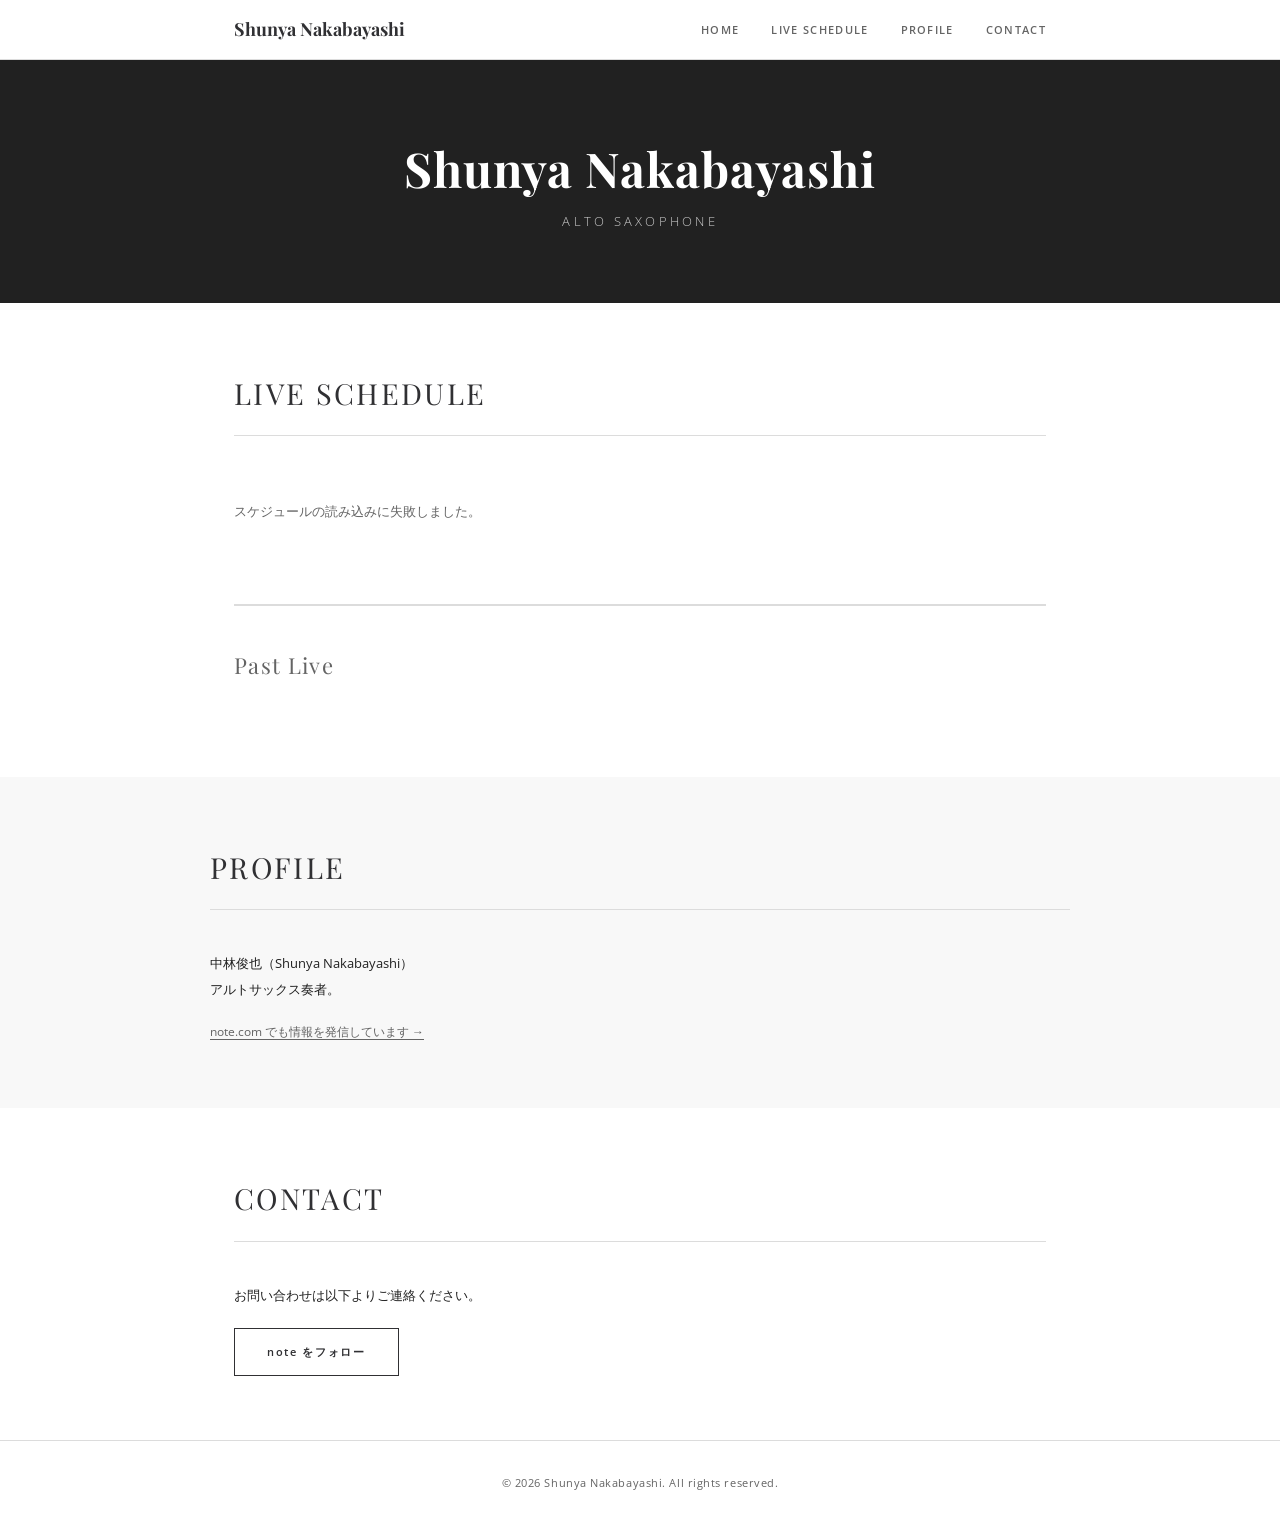
==== index.html @ d2262d33 "最初のアップロード" ====
<!DOCTYPE html>
<html lang="ja">
<head>
  <meta charset="UTF-8">
  <meta name="viewport" content="width=device-width, initial-scale=1.0">
  <title>Shunya Nakabayashi - Live Schedule</title>
  <link href="https://fonts.googleapis.com/css2?family=Playfair+Display:ital,wght@0,400;0,700;1,400&family=Open+Sans:wght@300;400;600&display=swap" rel="stylesheet">
  <link rel="stylesheet" href="style.css">
</head>
<body>
  <!-- Navigation -->
  <nav class="navbar" id="navbar">
    <div class="nav-container">
      <a href="#top" class="nav-brand">Shunya Nakabayashi</a>
      <button class="nav-toggle" id="navToggle" aria-label="メニュー">
        <span></span><span></span><span></span>
      </button>
      <ul class="nav-links" id="navLinks">
        <li><a href="#top">HOME</a></li>
        <li><a href="#schedule">LIVE SCHEDULE</a></li>
        <li><a href="#profile">PROFILE</a></li>
        <li><a href="#contact">CONTACT</a></li>
      </ul>
    </div>
  </nav>

  <!-- Hero -->
  <header class="hero" id="top">
    <div class="hero-content">
      <h1 class="hero-name">Shunya Nakabayashi</h1>
      <p class="hero-subtitle">Alto Saxophone</p>
    </div>
  </header>

  <main>
    <!-- Live Schedule -->
    <section id="schedule" class="section">
      <h2 class="section-title">LIVE SCHEDULE</h2>

      <div id="loading" class="loading">読み込み中...</div>
      <div id="no-events" class="no-events" style="display:none;">
        現在、予定されているライブはありません。
      </div>

      <!-- Upcoming events (grouped by month) -->
      <div id="upcoming-container"></div>

      <!-- Past lives -->
      <div class="past-section">
        <h3 class="past-title">Past Live</h3>
        <div id="past-container"></div>
      </div>
    </section>

    <!-- Profile -->
    <section id="profile" class="section section-alt">
      <h2 class="section-title">PROFILE</h2>
      <div class="profile-content">
        <p>
          中林俊也（Shunya Nakabayashi）<br>
          アルトサックス奏者。
        </p>
        <p>
          <a href="https://note.com/shunya_altosax/m/me6ca3693c3af" target="_blank" rel="noopener" class="external-link">
            note.com でも情報を発信しています &rarr;
          </a>
        </p>
      </div>
    </section>

    <!-- Contact -->
    <section id="contact" class="section">
      <h2 class="section-title">CONTACT</h2>
      <div class="contact-content">
        <p>お問い合わせは以下よりご連絡ください。</p>
        <a href="https://note.com/shunya_altosax" target="_blank" rel="noopener" class="btn">note をフォロー</a>
      </div>
    </section>
  </main>

  <footer class="footer">
    <p>&copy; 2026 Shunya Nakabayashi. All rights reserved.</p>
  </footer>

  <script src="config.js"></script>
  <script src="script.js"></script>
</body>
</html>
---- style.css ----
/* =============================================
   Shunya Nakabayashi – Live Schedule Site
   Design reference: kazumupet Google Sites
   ============================================= */

:root {
  --color-bg: #ffffff;
  --color-text: rgba(33, 33, 33, 1);
  --color-heading: rgba(48, 48, 51, 1);
  --color-muted: rgba(100, 100, 100, 1);
  --color-divider: rgba(220, 220, 220, 1);
  --color-accent: rgba(48, 48, 51, 0.85);
  --color-nav-bg: rgba(255, 255, 255, 0.97);
  --color-hero-bg: rgba(33, 33, 33, 1);
  --color-past-bg: rgba(248, 248, 248, 1);

  --font-heading: 'Playfair Display', Georgia, serif;
  --font-body: 'Open Sans', Arial, sans-serif;

  --max-width: 860px;
  --nav-height: 60px;
}

/* ── Reset ─────────────────────────────────── */
*, *::before, *::after { box-sizing: border-box; margin: 0; padding: 0; }
html { scroll-behavior: smooth; }
body {
  font-family: var(--font-body);
  font-size: 13px;
  color: var(--color-text);
  background: var(--color-bg);
  line-height: 1.8;
}
a { color: inherit; text-decoration: none; }
ul { list-style: none; }

/* ── Navigation ─────────────────────────────── */
.navbar {
  position: fixed;
  top: 0; left: 0; right: 0;
  height: var(--nav-height);
  background: var(--color-nav-bg);
  border-bottom: 1px solid var(--color-divider);
  z-index: 1000;
}
.nav-container {
  display: flex;
  align-items: center;
  justify-content: space-between;
  max-width: var(--max-width);
  margin: 0 auto;
  padding: 0 24px;
  height: 100%;
}
.nav-brand {
  font-family: var(--font-heading);
  font-size: 18px;
  font-weight: 700;
  color: var(--color-heading);
  white-space: nowrap;
}
.nav-links {
  display: flex;
  gap: 32px;
}
.nav-links a {
  font-size: 11px;
  font-weight: 600;
  letter-spacing: 0.12em;
  color: var(--color-muted);
  transition: color 0.2s;
}
.nav-links a:hover { color: var(--color-heading); }

/* Hamburger (mobile) */
.nav-toggle {
  display: none;
  flex-direction: column;
  gap: 5px;
  background: none;
  border: none;
  cursor: pointer;
  padding: 4px;
}
.nav-toggle span {
  display: block;
  width: 22px;
  height: 2px;
  background: var(--color-heading);
  transition: all 0.25s;
}

/* ── Hero ───────────────────────────────────── */
.hero {
  margin-top: var(--nav-height);
  background: var(--color-hero-bg);
  color: #ffffff;
  text-align: center;
  padding: 80px 24px 70px;
}
.hero-name {
  font-family: var(--font-heading);
  font-size: 48px;
  font-weight: 700;
  letter-spacing: 0.02em;
  line-height: 1.2;
}
.hero-subtitle {
  margin-top: 12px;
  font-size: 13px;
  font-weight: 300;
  letter-spacing: 0.25em;
  text-transform: uppercase;
  opacity: 0.75;
}

/* ── Sections ───────────────────────────────── */
.section {
  max-width: var(--max-width);
  margin: 0 auto;
  padding: 64px 24px;
}
.section-alt {
  background: var(--color-past-bg);
  max-width: 100%;
}
.section-alt > * {
  max-width: var(--max-width);
  margin-left: auto;
  margin-right: auto;
}
.section-title {
  font-family: var(--font-heading);
  font-size: 29px;
  font-weight: 400;
  color: var(--color-heading);
  letter-spacing: 0.08em;
  margin-bottom: 40px;
  padding-bottom: 16px;
  border-bottom: 1px solid var(--color-divider);
}

/* ── Loading / Empty state ──────────────────── */
.loading, .no-events {
  color: var(--color-muted);
  font-size: 13px;
  padding: 24px 0;
}

/* ── Month group ────────────────────────────── */
.month-group {
  margin-bottom: 40px;
}
.month-label {
  font-family: var(--font-heading);
  font-size: 20px;
  font-weight: 400;
  color: var(--color-heading);
  margin-bottom: 16px;
  padding-bottom: 8px;
  border-bottom: 1px solid var(--color-divider);
}

/* ── Event entry ────────────────────────────── */
.event-entry {
  display: flex;
  flex-direction: column;
  padding: 14px 0;
  border-bottom: 1px solid rgba(220, 220, 220, 0.5);
}
.event-entry:last-child { border-bottom: none; }

.event-main {
  font-size: 13px;
  font-weight: 400;
  color: var(--color-text);
  line-height: 1.6;
}
.event-date-time {
  font-weight: 600;
  color: var(--color-heading);
}
.event-venue {
  color: var(--color-text);
}
.event-members {
  color: var(--color-muted);
  font-size: 12px;
  margin-top: 2px;
}
.event-charge {
  color: var(--color-muted);
  font-size: 12px;
}
.event-note {
  color: var(--color-muted);
  font-size: 11px;
  font-style: italic;
  margin-top: 2px;
}

/* ── Past Lives ─────────────────────────────── */
.past-section {
  margin-top: 56px;
  padding-top: 40px;
  border-top: 2px solid var(--color-divider);
}
.past-title {
  font-family: var(--font-heading);
  font-size: 22px;
  font-weight: 400;
  color: var(--color-muted);
  margin-bottom: 28px;
  letter-spacing: 0.06em;
}
.past-month-group { margin-bottom: 28px; }
.past-month-label {
  font-size: 12px;
  font-weight: 600;
  letter-spacing: 0.12em;
  color: var(--color-muted);
  text-transform: uppercase;
  margin-bottom: 10px;
}
.past-event {
  font-size: 12px;
  color: var(--color-muted);
  padding: 6px 0;
  border-bottom: 1px solid rgba(220, 220, 220, 0.4);
  line-height: 1.5;
}
.past-event:last-child { border-bottom: none; }

/* ── Profile ────────────────────────────────── */
.profile-content, .contact-content {
  font-size: 13px;
  line-height: 2;
  color: var(--color-text);
}
.profile-content p + p { margin-top: 16px; }
.external-link {
  color: var(--color-muted);
  text-decoration: underline;
  text-underline-offset: 3px;
  font-size: 12px;
}
.external-link:hover { color: var(--color-heading); }

/* ── Contact button ─────────────────────────── */
.btn {
  display: inline-block;
  margin-top: 20px;
  padding: 12px 32px;
  border: 1px solid var(--color-heading);
  font-size: 11px;
  letter-spacing: 0.15em;
  font-weight: 600;
  color: var(--color-heading);
  transition: background 0.2s, color 0.2s;
}
.btn:hover {
  background: var(--color-heading);
  color: #ffffff;
}

/* ── Footer ─────────────────────────────────── */
.footer {
  text-align: center;
  padding: 32px 24px;
  font-size: 11px;
  color: var(--color-muted);
  border-top: 1px solid var(--color-divider);
  letter-spacing: 0.05em;
}

/* ── Responsive ─────────────────────────────── */
@media (max-width: 767px) {
  .hero-name { font-size: 34px; }
  .section-title { font-size: 24px; }

  .nav-links {
    display: none;
    flex-direction: column;
    gap: 0;
    position: absolute;
    top: var(--nav-height);
    left: 0; right: 0;
    background: var(--color-nav-bg);
    border-bottom: 1px solid var(--color-divider);
    padding: 12px 0;
  }
  .nav-links.open { display: flex; }
  .nav-links li a {
    display: block;
    padding: 12px 24px;
    font-size: 12px;
  }
  .nav-toggle { display: flex; }
}

@media (max-width: 479px) {
  .hero { padding: 56px 16px 48px; }
  .hero-name { font-size: 28px; }
  .section { padding: 48px 16px; }
}
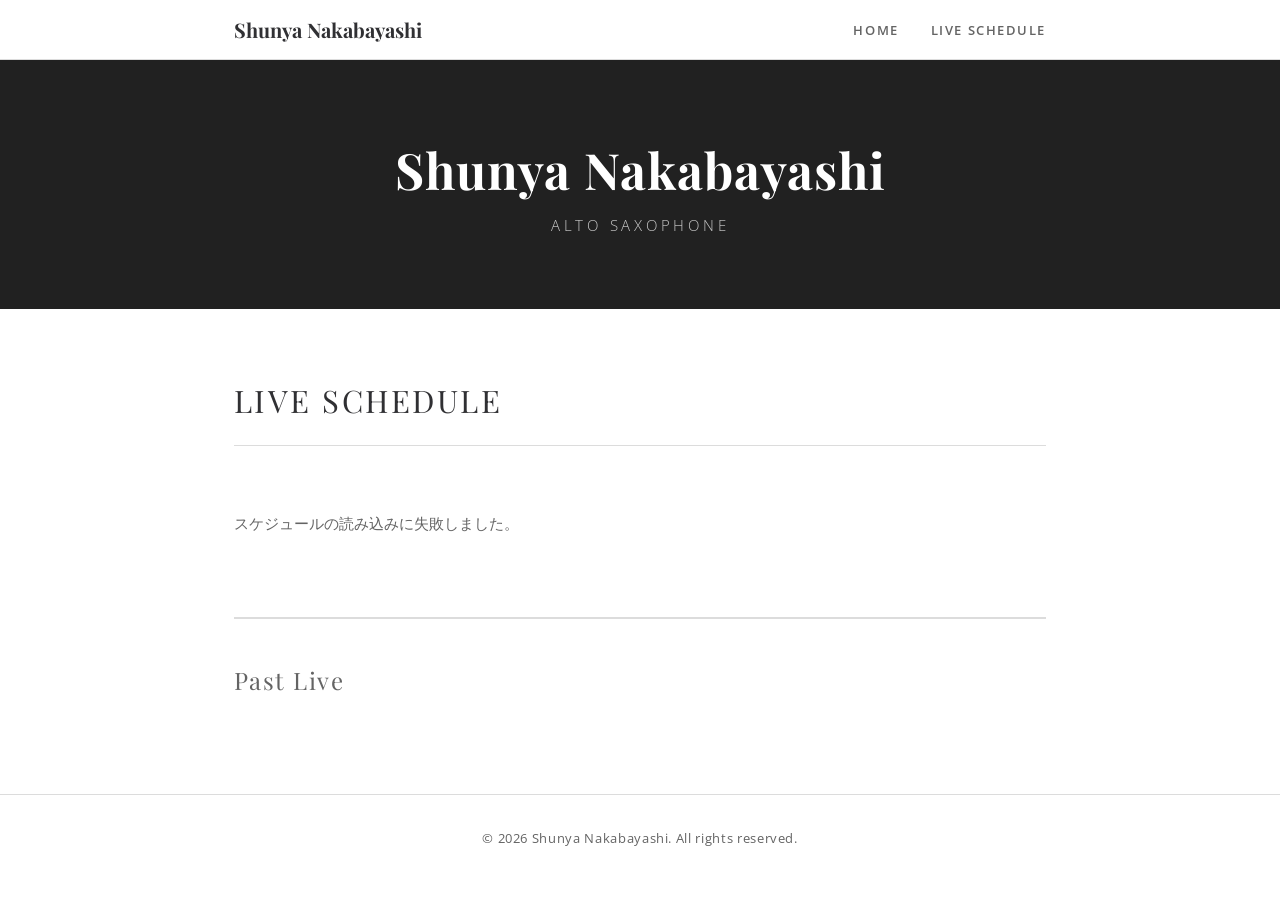
==== commit 411d4780: "PROFILE・CONTACTセクションを削除" ====
--- a/index.html
+++ b/index.html
@@ -18,8 +18,6 @@
       <ul class="nav-links" id="navLinks">
         <li><a href="#top">HOME</a></li>
         <li><a href="#schedule">LIVE SCHEDULE</a></li>
-        <li><a href="#profile">PROFILE</a></li>
-        <li><a href="#contact">CONTACT</a></li>
       </ul>
     </div>
   </nav>
@@ -52,30 +50,6 @@
       </div>
     </section>
 
-    <!-- Profile -->
-    <section id="profile" class="section section-alt">
-      <h2 class="section-title">PROFILE</h2>
-      <div class="profile-content">
-        <p>
-          中林俊也（Shunya Nakabayashi）<br>
-          アルトサックス奏者。
-        </p>
-        <p>
-          <a href="https://note.com/shunya_altosax/m/me6ca3693c3af" target="_blank" rel="noopener" class="external-link">
-            note.com でも情報を発信しています &rarr;
-          </a>
-        </p>
-      </div>
-    </section>
-
-    <!-- Contact -->
-    <section id="contact" class="section">
-      <h2 class="section-title">CONTACT</h2>
-      <div class="contact-content">
-        <p>お問い合わせは以下よりご連絡ください。</p>
-        <a href="https://note.com/shunya_altosax" target="_blank" rel="noopener" class="btn">note をフォロー</a>
-      </div>
-    </section>
   </main>
 
   <footer class="footer">
--- a/style.css
+++ b/style.css
@@ -26,7 +26,7 @@
 html { scroll-behavior: smooth; }
 body {
   font-family: var(--font-body);
-  font-size: 13px;
+  font-size: 15px;
   color: var(--color-text);
   background: var(--color-bg);
   line-height: 1.8;
@@ -54,7 +54,7 @@
 }
 .nav-brand {
   font-family: var(--font-heading);
-  font-size: 18px;
+  font-size: 20px;
   font-weight: 700;
   color: var(--color-heading);
   white-space: nowrap;
@@ -64,7 +64,7 @@
   gap: 32px;
 }
 .nav-links a {
-  font-size: 11px;
+  font-size: 13px;
   font-weight: 600;
   letter-spacing: 0.12em;
   color: var(--color-muted);
@@ -100,14 +100,14 @@
 }
 .hero-name {
   font-family: var(--font-heading);
-  font-size: 48px;
+  font-size: 50px;
   font-weight: 700;
   letter-spacing: 0.02em;
   line-height: 1.2;
 }
 .hero-subtitle {
   margin-top: 12px;
-  font-size: 13px;
+  font-size: 15px;
   font-weight: 300;
   letter-spacing: 0.25em;
   text-transform: uppercase;
@@ -131,7 +131,7 @@
 }
 .section-title {
   font-family: var(--font-heading);
-  font-size: 29px;
+  font-size: 31px;
   font-weight: 400;
   color: var(--color-heading);
   letter-spacing: 0.08em;
@@ -143,7 +143,7 @@
 /* ── Loading / Empty state ──────────────────── */
 .loading, .no-events {
   color: var(--color-muted);
-  font-size: 13px;
+  font-size: 15px;
   padding: 24px 0;
 }
 
@@ -153,7 +153,7 @@
 }
 .month-label {
   font-family: var(--font-heading);
-  font-size: 20px;
+  font-size: 22px;
   font-weight: 400;
   color: var(--color-heading);
   margin-bottom: 16px;
@@ -165,36 +165,61 @@
 .event-entry {
   display: flex;
   flex-direction: column;
-  padding: 14px 0;
-  border-bottom: 1px solid rgba(220, 220, 220, 0.5);
+  padding: 20px 0 22px;
+  border-bottom: 1px solid var(--color-divider);
 }
 .event-entry:last-child { border-bottom: none; }
 
-.event-main {
+/* 1行目: 日付・時間 */
+.event-date-time {
+  font-size: 17px;
+  font-weight: 700;
+  color: var(--color-heading);
+  line-height: 1.4;
+  letter-spacing: 0.01em;
+}
+
+/* 2行目: 会場（青いリンク風・太字） */
+.event-venue {
+  display: block;
+  font-size: 17px;
+  font-weight: 700;
+  color: #1a73e8;
+  margin-top: 4px;
+  line-height: 1.4;
+}
+
+/* 3行目: タイトル */
+.event-title {
+  display: block;
+  font-size: 15px;
+  font-style: italic;
+  font-weight: 400;
+  color: #c0392b;
+  margin-top: 4px;
+  line-height: 1.4;
+}
+
+/* 4行目: 出演者 */
+.event-members {
+  font-size: 14px;
+  font-weight: 400;
+  color: var(--color-muted);
+  margin-top: 4px;
+  line-height: 1.6;
+}
+
+/* 4行目: チャージ */
+.event-charge {
+  font-size: 14px;
+  color: var(--color-muted);
+  margin-top: 2px;
+}
+
+/* 5行目: 備考 */
+.event-note {
   font-size: 13px;
-  font-weight: 400;
-  color: var(--color-text);
-  line-height: 1.6;
-}
-.event-date-time {
-  font-weight: 600;
-  color: var(--color-heading);
-}
-.event-venue {
-  color: var(--color-text);
-}
-.event-members {
-  color: var(--color-muted);
-  font-size: 12px;
-  margin-top: 2px;
-}
-.event-charge {
-  color: var(--color-muted);
-  font-size: 12px;
-}
-.event-note {
-  color: var(--color-muted);
-  font-size: 11px;
+  color: var(--color-muted);
   font-style: italic;
   margin-top: 2px;
 }
@@ -207,7 +232,7 @@
 }
 .past-title {
   font-family: var(--font-heading);
-  font-size: 22px;
+  font-size: 24px;
   font-weight: 400;
   color: var(--color-muted);
   margin-bottom: 28px;
@@ -215,7 +240,7 @@
 }
 .past-month-group { margin-bottom: 28px; }
 .past-month-label {
-  font-size: 12px;
+  font-size: 14px;
   font-weight: 600;
   letter-spacing: 0.12em;
   color: var(--color-muted);
@@ -223,7 +248,7 @@
   margin-bottom: 10px;
 }
 .past-event {
-  font-size: 12px;
+  font-size: 14px;
   color: var(--color-muted);
   padding: 6px 0;
   border-bottom: 1px solid rgba(220, 220, 220, 0.4);
@@ -233,7 +258,7 @@
 
 /* ── Profile ────────────────────────────────── */
 .profile-content, .contact-content {
-  font-size: 13px;
+  font-size: 15px;
   line-height: 2;
   color: var(--color-text);
 }
@@ -242,7 +267,7 @@
   color: var(--color-muted);
   text-decoration: underline;
   text-underline-offset: 3px;
-  font-size: 12px;
+  font-size: 14px;
 }
 .external-link:hover { color: var(--color-heading); }
 
@@ -252,7 +277,7 @@
   margin-top: 20px;
   padding: 12px 32px;
   border: 1px solid var(--color-heading);
-  font-size: 11px;
+  font-size: 13px;
   letter-spacing: 0.15em;
   font-weight: 600;
   color: var(--color-heading);
@@ -267,7 +292,7 @@
 .footer {
   text-align: center;
   padding: 32px 24px;
-  font-size: 11px;
+  font-size: 13px;
   color: var(--color-muted);
   border-top: 1px solid var(--color-divider);
   letter-spacing: 0.05em;
@@ -275,8 +300,8 @@
 
 /* ── Responsive ─────────────────────────────── */
 @media (max-width: 767px) {
-  .hero-name { font-size: 34px; }
-  .section-title { font-size: 24px; }
+  .hero-name { font-size: 36px; }
+  .section-title { font-size: 26px; }
 
   .nav-links {
     display: none;
@@ -293,13 +318,13 @@
   .nav-links li a {
     display: block;
     padding: 12px 24px;
-    font-size: 12px;
+    font-size: 14px;
   }
   .nav-toggle { display: flex; }
 }
 
 @media (max-width: 479px) {
   .hero { padding: 56px 16px 48px; }
-  .hero-name { font-size: 28px; }
+  .hero-name { font-size: 30px; }
   .section { padding: 48px 16px; }
 }
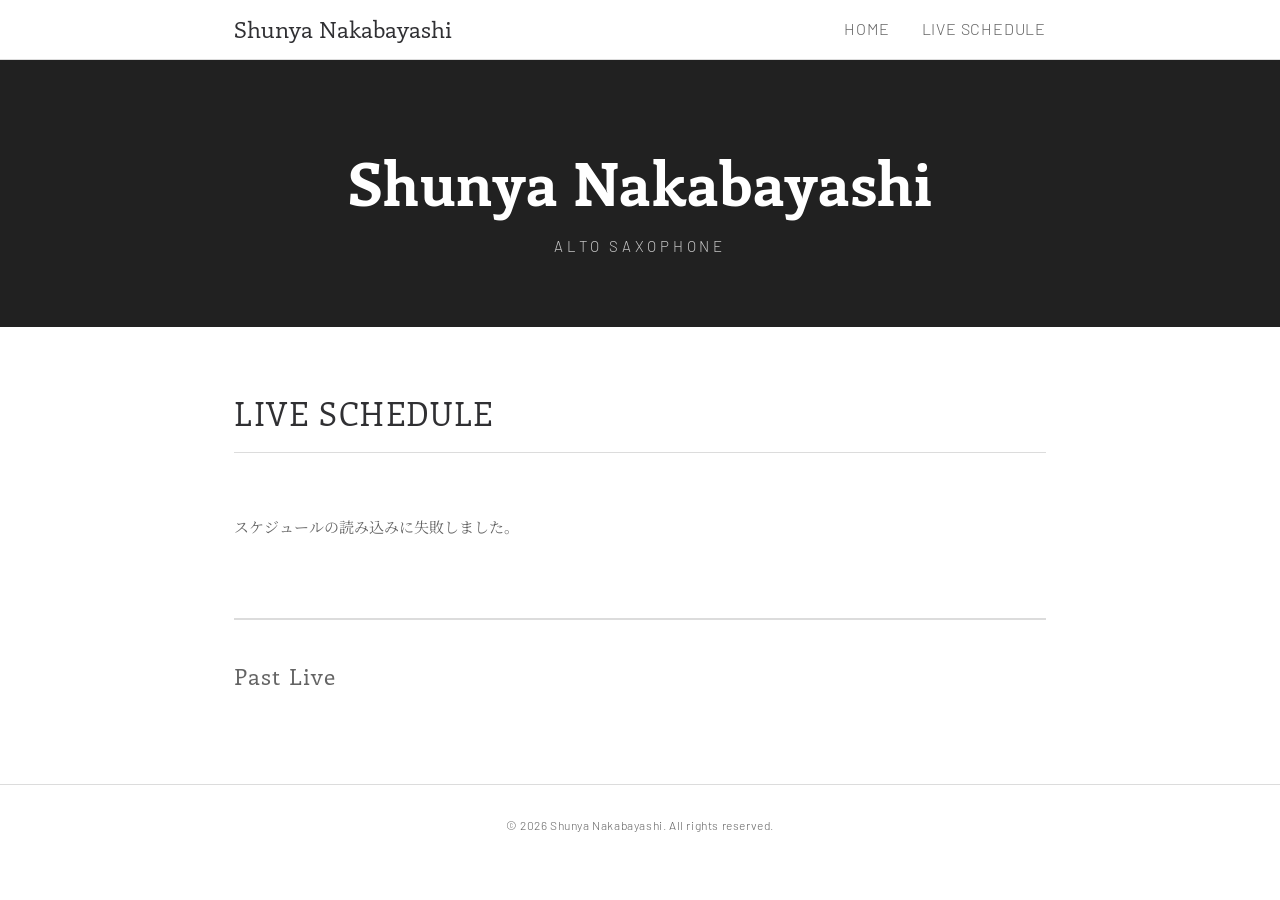
==== commit a8a40f9a: "会場URLリンク機能追加" ====
--- a/index.html
+++ b/index.html
@@ -4,7 +4,10 @@
   <meta charset="UTF-8">
   <meta name="viewport" content="width=device-width, initial-scale=1.0">
   <title>Shunya Nakabayashi - Live Schedule</title>
-  <link href="https://fonts.googleapis.com/css2?family=Playfair+Display:ital,wght@0,400;0,700;1,400&family=Open+Sans:wght@300;400;600&display=swap" rel="stylesheet">
+  <link rel="preconnect" href="https://fonts.googleapis.com">
+  <link rel="preconnect" href="https://fonts.gstatic.com" crossorigin>
+  <link href="https://fonts.googleapis.com/css2?family=Enriqueta:wght@400;700&family=Noto+Serif+JP:wght@300;400;500;700&family=Barlow:wght@300;400;600&display=swap" rel="stylesheet">
+  <link href="https://fonts.googleapis.com/css?family=Droid+Serif:400,400i,700,700i&display=swap" rel="stylesheet">
   <link rel="stylesheet" href="style.css">
 </head>
 <body>
@@ -58,5 +61,25 @@
 
   <script src="config.js"></script>
   <script src="script.js"></script>
+
+  <!-- 埋め込みモード：?embed=1 のとき nav・hero・footer を非表示にし、高さを親に通知 -->
+  <script>
+    (function () {
+      const params = new URLSearchParams(window.location.search);
+      if (params.get("embed") === "1") {
+        document.body.classList.add("embed-mode");
+
+        // スケジュール描画後に iframe 高さを親ウィンドウへ通知（Wix 自動リサイズ対応）
+        function notifyHeight() {
+          const h = document.body.scrollHeight;
+          window.parent.postMessage({ type: "iframeHeight", height: h }, "*");
+        }
+        // 初回 + データ読み込み後 + 1秒後の計3回通知
+        notifyHeight();
+        window.addEventListener("load", notifyHeight);
+        setTimeout(notifyHeight, 1500);
+      }
+    })();
+  </script>
 </body>
 </html>
--- a/style.css
+++ b/style.css
@@ -14,8 +14,9 @@
   --color-hero-bg: rgba(33, 33, 33, 1);
   --color-past-bg: rgba(248, 248, 248, 1);
 
-  --font-heading: 'Playfair Display', Georgia, serif;
-  --font-body: 'Open Sans', Arial, sans-serif;
+  --font-heading: 'Enriqueta', Georgia, serif;
+  --font-body: 'Droid Serif', 'Noto Serif JP', 'Hiragino Mincho ProN', 'YuMincho', 'MS PMincho', serif;
+  --font-ui: 'Barlow', 'Helvetica Neue', Arial, sans-serif;
 
   --max-width: 860px;
   --nav-height: 60px;
@@ -26,10 +27,11 @@
 html { scroll-behavior: smooth; }
 body {
   font-family: var(--font-body);
+  font-weight: 400;
   font-size: 15px;
   color: var(--color-text);
   background: var(--color-bg);
-  line-height: 1.8;
+  line-height: 1.4em;
 }
 a { color: inherit; text-decoration: none; }
 ul { list-style: none; }
@@ -54,8 +56,9 @@
 }
 .nav-brand {
   font-family: var(--font-heading);
-  font-size: 20px;
-  font-weight: 700;
+  font-size: 23px;
+  font-weight: 400;
+  line-height: 1.4em;
   color: var(--color-heading);
   white-space: nowrap;
 }
@@ -64,9 +67,11 @@
   gap: 32px;
 }
 .nav-links a {
-  font-size: 13px;
-  font-weight: 600;
-  letter-spacing: 0.12em;
+  font-family: var(--font-ui);
+  font-size: 16px;
+  font-weight: 300;
+  line-height: 1.4em;
+  letter-spacing: 0.05em;
   color: var(--color-muted);
   transition: color 0.2s;
 }
@@ -100,15 +105,17 @@
 }
 .hero-name {
   font-family: var(--font-heading);
-  font-size: 50px;
+  font-size: 60px;
   font-weight: 700;
-  letter-spacing: 0.02em;
-  line-height: 1.2;
+  letter-spacing: 0.01em;
+  line-height: 1.4em;
 }
 .hero-subtitle {
   margin-top: 12px;
+  font-family: var(--font-ui);
   font-size: 15px;
   font-weight: 300;
+  line-height: 1.4em;
   letter-spacing: 0.25em;
   text-transform: uppercase;
   opacity: 0.75;
@@ -131,10 +138,11 @@
 }
 .section-title {
   font-family: var(--font-heading);
-  font-size: 31px;
-  font-weight: 400;
-  color: var(--color-heading);
-  letter-spacing: 0.08em;
+  font-size: 32px;
+  font-weight: 400;
+  line-height: 1.4em;
+  color: var(--color-heading);
+  letter-spacing: 0.05em;
   margin-bottom: 40px;
   padding-bottom: 16px;
   border-bottom: 1px solid var(--color-divider);
@@ -153,8 +161,9 @@
 }
 .month-label {
   font-family: var(--font-heading);
-  font-size: 22px;
-  font-weight: 400;
+  font-size: 23px;
+  font-weight: 400;
+  line-height: 1.4em;
   color: var(--color-heading);
   margin-bottom: 16px;
   padding-bottom: 8px;
@@ -175,7 +184,7 @@
   font-size: 17px;
   font-weight: 700;
   color: var(--color-heading);
-  line-height: 1.4;
+  line-height: 1.4em;
   letter-spacing: 0.01em;
 }
 
@@ -186,8 +195,12 @@
   font-weight: 700;
   color: #1a73e8;
   margin-top: 4px;
-  line-height: 1.4;
-}
+  line-height: 1.4em;
+}
+.event-venue a { color: inherit; text-decoration: none; }
+.event-venue a:hover { text-decoration: underline; }
+.past-event a { color: inherit; text-decoration: underline; text-underline-offset: 2px; }
+.past-event a:hover { color: var(--color-heading); }
 
 /* 3行目: タイトル */
 .event-title {
@@ -197,7 +210,7 @@
   font-weight: 400;
   color: #c0392b;
   margin-top: 4px;
-  line-height: 1.4;
+  line-height: 1.4em;
 }
 
 /* 4行目: 出演者 */
@@ -206,22 +219,26 @@
   font-weight: 400;
   color: var(--color-muted);
   margin-top: 4px;
-  line-height: 1.6;
+  line-height: 1.5em;
 }
 
 /* 4行目: チャージ */
 .event-charge {
   font-size: 14px;
+  font-weight: 400;
   color: var(--color-muted);
   margin-top: 2px;
+  line-height: 1.4em;
 }
 
 /* 5行目: 備考 */
 .event-note {
-  font-size: 13px;
+  font-size: 12px;
+  font-weight: 400;
   color: var(--color-muted);
   font-style: italic;
   margin-top: 2px;
+  line-height: 1.4em;
 }
 
 /* ── Past Lives ─────────────────────────────── */
@@ -232,27 +249,31 @@
 }
 .past-title {
   font-family: var(--font-heading);
-  font-size: 24px;
-  font-weight: 400;
+  font-size: 23px;
+  font-weight: 400;
+  line-height: 1.4em;
   color: var(--color-muted);
   margin-bottom: 28px;
-  letter-spacing: 0.06em;
+  letter-spacing: 0.05em;
 }
 .past-month-group { margin-bottom: 28px; }
 .past-month-label {
+  font-family: var(--font-ui);
   font-size: 14px;
   font-weight: 600;
-  letter-spacing: 0.12em;
+  line-height: 1.4em;
+  letter-spacing: 0.1em;
   color: var(--color-muted);
   text-transform: uppercase;
   margin-bottom: 10px;
 }
 .past-event {
   font-size: 14px;
+  font-weight: 400;
   color: var(--color-muted);
   padding: 6px 0;
   border-bottom: 1px solid rgba(220, 220, 220, 0.4);
-  line-height: 1.5;
+  line-height: 1.5em;
 }
 .past-event:last-child { border-bottom: none; }
 
@@ -292,16 +313,34 @@
 .footer {
   text-align: center;
   padding: 32px 24px;
-  font-size: 13px;
+  font-family: var(--font-ui);
+  font-size: 12px;
+  font-weight: 300;
+  line-height: 1.4em;
   color: var(--color-muted);
   border-top: 1px solid var(--color-divider);
   letter-spacing: 0.05em;
 }
 
+/* ── Embed mode（?embed=1 で Wix 等に iframe 埋め込み時） ── */
+body.embed-mode .navbar,
+body.embed-mode .hero,
+body.embed-mode .footer { display: none; }
+
+body.embed-mode {
+  background: #ffffff;
+}
+
+body.embed-mode .section {
+  padding-top: 24px;
+  margin-top: 0;
+  background: #ffffff;
+}
+
 /* ── Responsive ─────────────────────────────── */
 @media (max-width: 767px) {
-  .hero-name { font-size: 36px; }
-  .section-title { font-size: 26px; }
+  .hero-name { font-size: 44px; }
+  .section-title { font-size: 28px; }
 
   .nav-links {
     display: none;
@@ -325,6 +364,6 @@
 
 @media (max-width: 479px) {
   .hero { padding: 56px 16px 48px; }
-  .hero-name { font-size: 30px; }
+  .hero-name { font-size: 36px; }
   .section { padding: 48px 16px; }
 }
